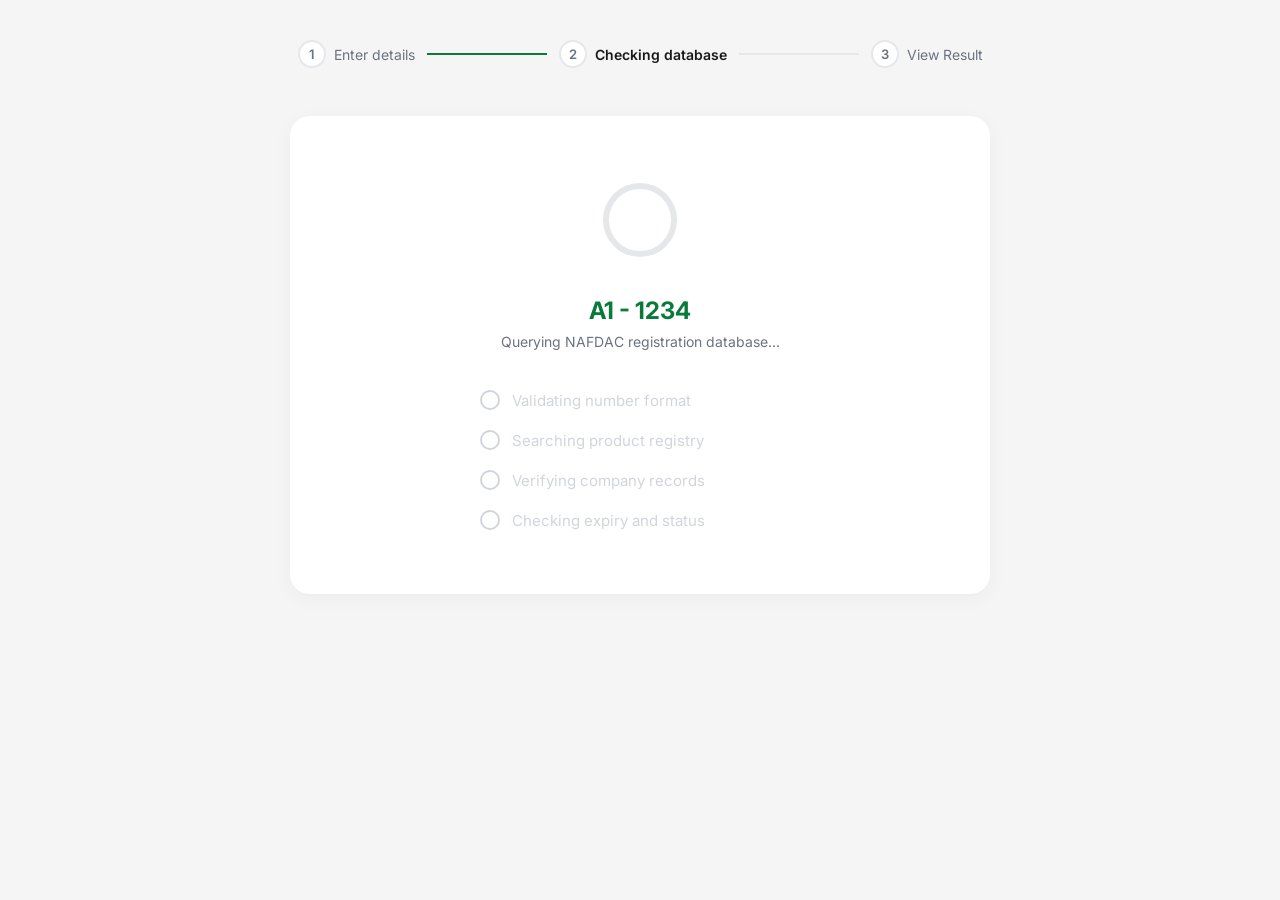
==== step2.html @ eadb8657 "feat(step2): add checking database loader page with animations" ====
<!DOCTYPE html>
<html lang="en">
<head>
<meta charset="UTF-8">
<meta name="viewport" content="width=device-width, initial-scale=1.0">
<title>Checking Database - Verifyd</title>
<link rel="preconnect" href="https://fonts.googleapis.com">
<link rel="preconnect" href="https://fonts.gstatic.com" crossorigin>
<link href="https://fonts.googleapis.com/css2?family=Inter:wght@400;500;600;700&display=swap" rel="stylesheet">
<link rel="stylesheet" href="./css/step2.css">
</head>
<body>
  <div class="container">

    <!-- Logo -->
    <!-- <div class="logo">
      <svg width="24" height="20" viewBox="0 0 24 20" fill="none">
        <path d="M2 10L8 16L22 2" stroke="#0a7a3b" stroke-width="3" stroke-linecap="round" stroke-linejoin="round"/>
        <path d="M8 16L12 20L18 12" stroke="#1a1a1a" stroke-width="3" stroke-linecap="round" stroke-linejoin="round"/>
      </svg>
      <span>verifyd</span>
    </div> -->

    <!-- Stepper -->
    <div class="stepper">
      <div class="step completed">
        <div class="step-number">1</div>
        <span>Enter details</span>
      </div>
      <div class="step-line completed"></div>
      <div class="step active">
        <div class="step-number">2</div>
        <span>Checking database</span>
      </div>
      <div class="step-line"></div>
      <div class="step">
        <div class="step-number">3</div>
        <span>View Result</span>
      </div>
    </div>

    <!-- Main Card -->
    <div class="card">
      <!-- Circular Loader -->
      <div class="loader-wrapper">
        <svg class="loader" width="80" height="80" viewBox="0 0 80 80">
          <circle class="loader-bg" cx="40" cy="40" r="34"></circle>
          <circle class="loader-progress" cx="40" cy="40" r="34"></circle>
        </svg>
      </div>

      <!-- NAFDAC Number -->
      <h2 class="nafdac-number">A1 - 1234</h2>
      <p class="subtext">Querying NAFDAC registration database...</p>

      <!-- Steps List -->
      <div class="steps-list">
        <div class="step-item" data-step="0">
          <div class="step-circle"></div>
          <span>Validating number format</span>
        </div>
        <div class="step-item" data-step="1">
          <div class="step-circle"></div>
          <span>Searching product registry</span>
        </div>
        <div class="step-item" data-step="2">
          <div class="step-circle"></div>
          <span>Verifying company records</span>
        </div>
        <div class="step-item" data-step="3">
          <div class="step-circle"></div>
          <span>Checking expiry and status</span>
        </div>
      </div>
    </div>
  </div>

<script src="./css/step2.css"></script>
</body>
</html>
---- css/step2.css ----
:root {
  --bg: #f5f5f5;
  --card-bg: #ffffff;
  --green: #0a7a3b;
  --text-dark: #1a1a1a;
  --text-gray: #6b7280;
  --border: #e5e7eb;
  --radius: 20px;
}

* { margin: 0; padding: 0; box-sizing: border-box; }

body {
  font-family: 'Inter', -apple-system, BlinkMacSystemFont, sans-serif;
  background: var(--bg);
  color: var(--text-dark);
  padding: 40px 20px;
  min-height: 100vh;
}

.container {
  max-width: 700px;
  margin: 0 auto;
}

/* Logo */
/* .logo {
  display: flex;
  align-items: center;
  gap: 8px;
  font-size: 24px;
  font-weight: 700;
  margin-bottom: 40px;
} */

/* Stepper */
.stepper {
  display: flex;
  align-items: center;
  justify-content: center;
  gap: 12px;
  margin-bottom: 48px;
  font-size: 14px;
  color: var(--text-gray);
}
.step {
  display: flex;
  align-items: center;
  gap: 8px;
}
.step-number {
  width: 28px;
  height: 28px;
  border-radius: 50%;
  display: grid;
  place-items: center;
  font-weight: 600;
  font-size: 13px;
  border: 2px solid var(--border);
  background: white;
}
.step.active.step-number {
  background: var(--green);
  color: white;
  border-color: var(--green);
}
.step.completed.step-number {
  background: var(--green);
  color: white;
  border-color: var(--green);
}
.step.active span { color: var(--text-dark); font-weight: 600; }
.step-line {
  width: 120px;
  height: 2px;
  background: var(--border);
}
.step-line.completed { background: var(--green); }

/* Card */
.card {
  background: var(--card-bg);
  border-radius: var(--radius);
  padding: 64px 48px;
  text-align: center;
  box-shadow: 0 4px 20px rgba(0,0,0,0.04);
}

/* Loader */
.loader-wrapper {
  margin-bottom: 32px;
}
.loader {
  transform: rotate(-90deg);
}
.loader-bg {
  fill: none;
  stroke: #e5e7eb;
  stroke-width: 6;
}
.loader-progress {
  fill: none;
  stroke: var(--green);
  stroke-width: 6;
  stroke-linecap: round;
  stroke-dasharray: 214;
  stroke-dashoffset: 214;
  transition: stroke-dashoffset 0.3s ease;
}

/* Text */
.nafdac-number {
  font-size: 24px;
  font-weight: 700;
  color: var(--green);
  margin-bottom: 8px;
}
.subtext {
  font-size: 14px;
  color: var(--text-gray);
  margin-bottom: 40px;
}

/* Steps List */
.steps-list {
  display: flex;
  flex-direction: column;
  gap: 20px;
  max-width: 320px;
  margin: 0 auto;
  text-align: left;
}
.step-item {
  display: flex;
  align-items: center;
  gap: 12px;
  font-size: 15px;
  color: #d1d5db;
  transition: color 0.3s;
}
.step-item.active {
  color: var(--text-dark);
  font-weight: 500;
}
.step-item.completed {
  color: var(--text-dark);
}
.step-circle {
  width: 20px;
  height: 20px;
  border: 2px solid #d1d5db;
  border-radius: 50%;
  flex-shrink: 0;
  transition: all 0.3s;
}
.step-item.active.step-circle {
  border-color: var(--green);
  background: var(--green);
  position: relative;
}
.step-item.active.step-circle::after {
  content: "";
  width: 8px;
  height: 8px;
  background: white;
  border-radius: 50%;
  position: absolute;
  top: 50%;
  left: 50%;
  transform: translate(-50%, -50%);
}
.step-item.completed.step-circle {
  border-color: var(--green);
  background: var(--green);
}
.step-item.completed.step-circle::after {
  content: "✓";
  color: white;
  font-size: 12px;
  position: absolute;
  top: 50%;
  left: 50%;
  transform: translate(-50%, -50%);
}

@media (max-width: 600px) {
 .card { padding: 48px 24px; }
 .step-line { width: 60px; }
}
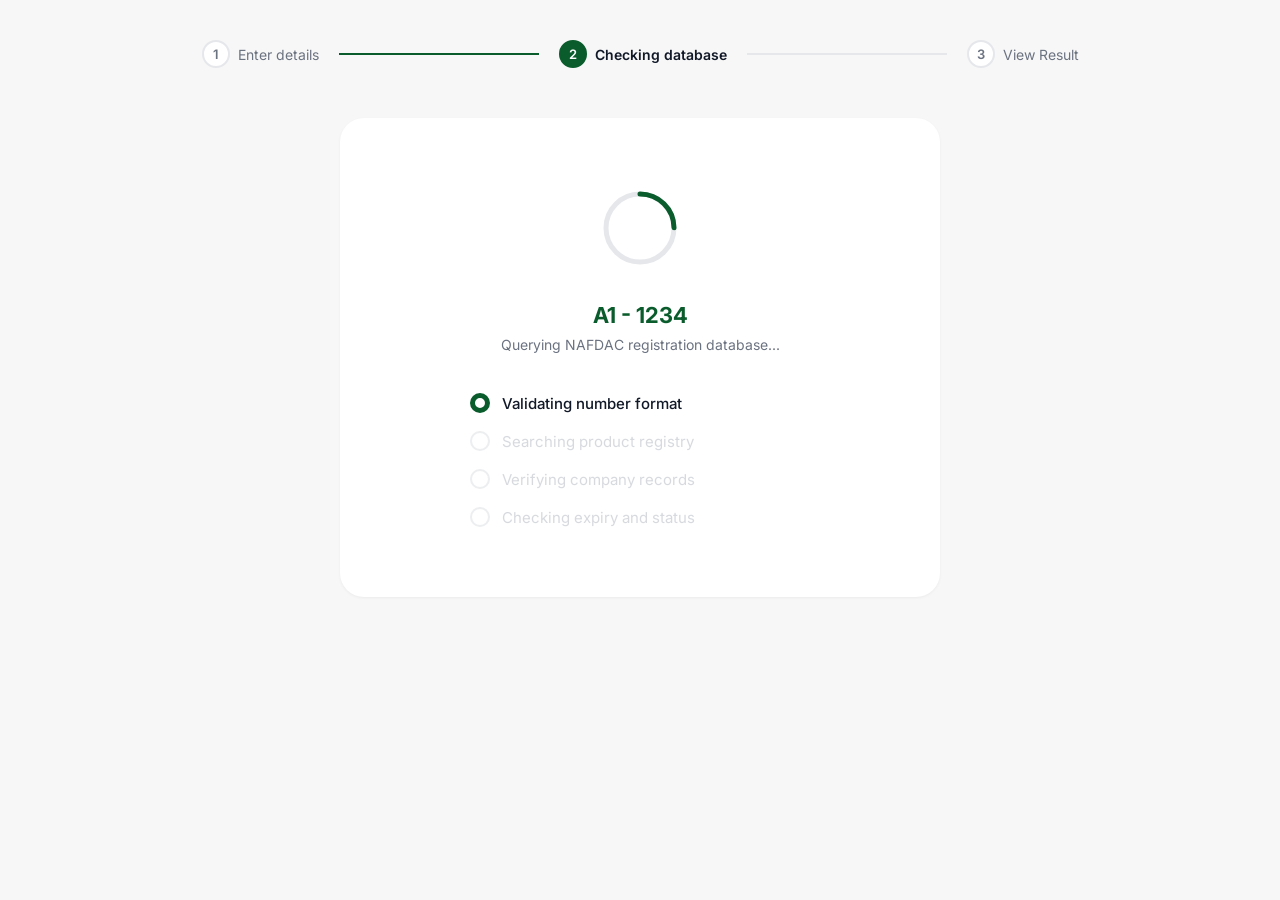
==== commit fcae3474: "feat: implement 3-step verification flow with index, step2, step3 pages" ====
--- a/step2.html
+++ b/step2.html
@@ -4,77 +4,68 @@
 <meta charset="UTF-8">
 <meta name="viewport" content="width=device-width, initial-scale=1.0">
 <title>Checking Database - Verifyd</title>
-<link rel="preconnect" href="https://fonts.googleapis.com">
-<link rel="preconnect" href="https://fonts.gstatic.com" crossorigin>
 <link href="https://fonts.googleapis.com/css2?family=Inter:wght@400;500;600;700&display=swap" rel="stylesheet">
-<link rel="stylesheet" href="./css/step2.css">
+<link rel="stylesheet" href="css/style.css">
 </head>
 <body>
   <div class="container">
-
     <!-- Logo -->
-    <!-- <div class="logo">
-      <svg width="24" height="20" viewBox="0 0 24 20" fill="none">
-        <path d="M2 10L8 16L22 2" stroke="#0a7a3b" stroke-width="3" stroke-linecap="round" stroke-linejoin="round"/>
-        <path d="M8 16L12 20L18 12" stroke="#1a1a1a" stroke-width="3" stroke-linecap="round" stroke-linejoin="round"/>
-      </svg>
-      <span>verifyd</span>
-    </div> -->
+    
 
     <!-- Stepper -->
     <div class="stepper">
       <div class="step completed">
-        <div class="step-number">1</div>
+        <div class="step-num">1</div>
         <span>Enter details</span>
       </div>
       <div class="step-line completed"></div>
       <div class="step active">
-        <div class="step-number">2</div>
+        <div class="step-num">2</div>
         <span>Checking database</span>
       </div>
       <div class="step-line"></div>
       <div class="step">
-        <div class="step-number">3</div>
+        <div class="step-num">3</div>
         <span>View Result</span>
       </div>
     </div>
 
-    <!-- Main Card -->
-    <div class="card">
-      <!-- Circular Loader -->
-      <div class="loader-wrapper">
-        <svg class="loader" width="80" height="80" viewBox="0 0 80 80">
-          <circle class="loader-bg" cx="40" cy="40" r="34"></circle>
-          <circle class="loader-progress" cx="40" cy="40" r="34"></circle>
+    <!-- Center Card -->
+    <div class="loader-card">
+      <!-- Circular Progress -->
+      <div class="circle-loader">
+        <svg width="80" height="80" viewBox="0 0 80 80">
+          <circle cx="40" cy="40" r="34" fill="none" stroke="#e5e7eb" stroke-width="5"/>
+          <circle cx="40" cy="40" r="34" fill="none" stroke="#0a5c2c" stroke-width="5" 
+                  stroke-dasharray="213" stroke-dashoffset="160" stroke-linecap="round"
+                  transform="rotate(-90 40 40)" class="progress-circle"/>
         </svg>
       </div>
 
-      <!-- NAFDAC Number -->
-      <h2 class="nafdac-number">A1 - 1234</h2>
-      <p class="subtext">Querying NAFDAC registration database...</p>
+      <h2 class="nafdac-number" id="nafdac-display">A1 - 1234</h2>
+      <p class="loader-text">Querying NAFDAC registration database...</p>
 
-      <!-- Steps List -->
-      <div class="steps-list">
-        <div class="step-item" data-step="0">
-          <div class="step-circle"></div>
+      <!-- Checklist -->
+      <div class="checklist">
+        <div class="check-item active" id="check-1">
+          <div class="check-circle"></div>
           <span>Validating number format</span>
         </div>
-        <div class="step-item" data-step="1">
-          <div class="step-circle"></div>
+        <div class="check-item" id="check-2">
+          <div class="check-circle"></div>
           <span>Searching product registry</span>
         </div>
-        <div class="step-item" data-step="2">
-          <div class="step-circle"></div>
+        <div class="check-item" id="check-3">
+          <div class="check-circle"></div>
           <span>Verifying company records</span>
         </div>
-        <div class="step-item" data-step="3">
-          <div class="step-circle"></div>
+        <div class="check-item" id="check-4">
+          <div class="check-circle"></div>
           <span>Checking expiry and status</span>
         </div>
       </div>
     </div>
   </div>
-
-<script src="./css/step2.css"></script>
+<script src="js/step2.js"></script>
 </body>
 </html>
--- a/css/style.css
+++ b/css/style.css
@@ -0,0 +1,619 @@
+:root {
+  --bg: #f7f7f7;
+  --white: #fff;
+  --green: #0a5c2c;
+  --green-dark: #0f2a1a;
+  --text: #111827;
+  --gray: #6b7280;
+  --border: #e5e7eb;
+  --red: #ef4444;
+  --yellow: #f59e0b;
+}
+
+* { margin: 0; padding: 0; box-sizing: border-box; }
+
+body {
+  font-family: 'Inter', sans-serif;
+  background: var(--bg);
+  color: var(--text);
+  padding: 40px 20px;
+}
+
+.container { max-width: 1200px; margin: 0 auto; }
+
+/* Stepper */
+.stepper {
+  display: flex;
+  justify-content: center;
+  align-items: center;
+  gap: 20px;
+  margin-bottom: 50px;
+  font-size: 14px;
+  color: var(--gray);
+}
+.step { display: flex; align-items: center; gap: 8px; }
+.step-num {
+  width: 28px;
+  height: 28px;
+  border-radius: 50%;
+  border: 2px solid var(--border);
+  display: grid;
+  place-items: center;
+  font-weight: 600;
+  font-size: 13px;
+  background: white;
+}
+.step.active .step-num {
+  background: var(--green);
+  border-color: var(--green);
+  color: white;
+}
+.step.active span { color: var(--text); font-weight: 600; }
+.step-line { width: 200px; height: 2px; background: var(--border); }
+
+/* Grid */
+.grid {
+  display: grid;
+  grid-template-columns: 1fr 380px;
+  gap: 24px;
+  align-items: start;
+}
+
+/* Left Form Card */
+.form-card {
+  background: var(--white);
+  border-radius: 20px;
+  padding: 36px;
+  box-shadow: 0 1px 3px rgba(0,0,0,0.05);
+}
+.step-label {
+  font-size: 11px;
+  font-weight: 700;
+  color: var(--green);
+  letter-spacing: 0.5px;
+  margin-bottom: 10px;
+}
+.form-card h1 {
+  font-size: 28px;
+  font-weight: 700;
+  margin-bottom: 8px;
+}
+.subtitle {
+  color: var(--gray);
+  font-size: 14px;
+  margin-bottom: 28px;
+}
+
+.field { margin-bottom: 20px; }
+.field label {
+  display: block;
+  font-size: 12px;
+  font-weight: 600;
+  margin-bottom: 6px;
+  text-transform: uppercase;
+  letter-spacing: 0.3px;
+}
+.field label span {
+  font-weight: 400;
+  color: var(--gray);
+  text-transform: none;
+  margin-left: 4px;
+}
+.field input {
+  width: 100%;
+  padding: 12px 14px;
+  border: 1.5px solid var(--border);
+  border-radius: 8px;
+  font-size: 14px;
+  font-family: inherit;
+}
+.field input:focus {
+  outline: none;
+  border-color: var(--green);
+}
+.field small {
+  display: block;
+  font-size: 12px;
+  color: var(--gray);
+  margin-top: 6px;
+}
+
+.nafdac-wrap {
+  display: flex;
+  border: 1.5px solid var(--border);
+  border-radius: 8px;
+  overflow: hidden;
+}
+.nafdac-wrap span {
+  padding: 12px 14px;
+  background: #f9fafb;
+  font-size: 12px;
+  font-weight: 600;
+  color: var(--gray);
+  border-right: 1.5px solid var(--border);
+}
+.nafdac-wrap input {
+  border: none;
+  flex: 1;
+}
+.nafdac-wrap:focus-within { border-color: var(--green); }
+
+.row {
+  display: grid;
+  grid-template-columns: 1fr 1fr;
+  gap: 16px;
+}
+
+.detect {
+  background: none;
+  border: none;
+  color: var(--green);
+  font-size: 13px;
+  font-weight: 600;
+  cursor: pointer;
+  display: flex;
+  align-items: center;
+  gap: 5px;
+  margin-bottom: 24px;
+  padding: 0;
+}
+
+.btn-verify {
+  width: 100%;
+  padding: 14px;
+  background: var(--green);
+  color: white;
+  border: none;
+  border-radius: 8px;
+  font-size: 15px;
+  font-weight: 600;
+  cursor: pointer;
+  margin-bottom: 14px;
+}
+.btn-verify:hover { opacity: 0.9; }
+
+.btn-scan {
+  width: 100%;
+  padding: 14px;
+  background: white;
+  border: 1.5px dashed var(--border);
+  border-radius: 8px;
+  display: flex;
+  align-items: center;
+  gap: 12px;
+  cursor: pointer;
+  text-align: left;
+}
+.btn-scan strong { display: block; font-size: 14px; }
+.btn-scan span { font-size: 12px; color: var(--gray); font-weight: 400; }
+
+.footer {
+  display: flex;
+  justify-content: center;
+  gap: 8px;
+  font-size: 11px;
+  color: var(--gray);
+  margin-top: 28px;
+}
+
+/* Right Column */
+.right-col { display: flex; flex-direction: column; gap: 24px; }
+
+/* Stats Card */
+.stats-card {
+  background: var(--green-dark);
+  border-radius: 20px;
+  padding: 28px 24px;
+  color: white;
+}
+.stats-top {
+  display: flex;
+  align-items: center;
+  gap: 6px;
+  font-size: 11px;
+  font-weight: 700;
+  letter-spacing: 0.5px;
+  opacity: 0.8;
+  margin-bottom: 10px;
+}
+.dot {
+  width: 6px;
+  height: 6px;
+  background: #22c55e;
+  border-radius: 50%;
+}
+.stats-card h2 {
+  font-size: 40px;
+  font-weight: 700;
+  line-height: 1;
+}
+.stats-sub {
+  font-size: 13px;
+  opacity: 0.7;
+  margin-bottom: 28px;
+}
+
+.stat {
+  display: flex;
+  justify-content: space-between;
+  align-items: flex-end;
+  margin-bottom: 8px;
+}
+.stat-label {
+  font-size: 12px;
+  opacity: 0.7;
+  margin-bottom: 2px;
+  text-transform: uppercase;
+}
+.stat-num {
+  font-size: 20px;
+  font-weight: 700;
+}
+.stat-pct {
+  font-size: 13px;
+  font-weight: 600;
+}
+.stat-pct.green { color: #22c55e; }
+.stat-pct.red { color: #ef4444; }
+.stat-pct.yellow { color: var(--yellow); }
+
+.bar {
+  height: 4px;
+  background: rgba(255,255,255,0.15);
+  border-radius: 2px;
+  margin-bottom: 22px;
+  overflow: hidden;
+}
+.fill {
+  height: 100%;
+  border-radius: 2px;
+}
+.fill.green { background: #22c55e; }
+.fill.red { background: #ef4444; }
+.fill.yellow { background: var(--yellow); }
+
+/* Last Checks Card */
+.checks-card {
+  background: var(--white);
+  border-radius: 20px;
+  padding: 22px;
+  box-shadow: 0 1px 3px rgba(0,0,0,0.05);
+}
+.checks-head {
+  display: flex;
+  justify-content: space-between;
+  align-items: center;
+  margin-bottom: 18px;
+  font-size: 14px;
+  font-weight: 600;
+}
+.tabs { display: flex; gap: 6px; }
+.tab {
+  padding: 6px 12px;
+  border: 1.5px solid var(--border);
+  background: white;
+  border-radius: 20px;
+  font-size: 12px;
+  font-weight: 500;
+  cursor: pointer;
+}
+.tab.active {
+  background: var(--text);
+  color: white;
+  border-color: var(--text);
+}
+
+.check {
+  display: flex;
+  justify-content: space-between;
+  padding: 14px 0;
+  border-bottom: 1px solid #f3f4f6;
+}
+.check:last-child { border-bottom: none; }
+.badge {
+  font-size: 11px;
+  font-weight: 600;
+  margin-bottom: 4px;
+}
+.badge.ok { color: var(--green); }
+.badge.bad { color: var(--red); }
+.check-name {
+  font-size: 14px;
+  font-weight: 600;
+  margin-bottom: 2px;
+}
+.check-meta {
+  font-size: 12px;
+  color: var(--gray);
+}
+.check-time {
+  font-size: 12px;
+  color: var(--gray);
+  white-space: nowrap;
+}
+
+@media (max-width: 1000px) {
+  .grid { grid-template-columns: 1fr; }
+  .step-line { width: 80px; }
+  .row { grid-template-columns: 1fr; }
+}
+
+/* step2 */
+/* Step 2 Loader Card */
+.loader-card {
+  background: white;
+  border-radius: 24px;
+  padding: 70px 50px;
+  text-align: center;
+  box-shadow: 0 1px 3px rgba(0,0,0,0.05);
+  max-width: 600px;
+  margin: 0 auto;
+}
+
+.circle-loader {
+  margin: 0 auto 30px;
+}
+
+.progress-circle {
+  animation: draw 8s ease-in-out;
+}
+
+@keyframes draw {
+  from { stroke-dashoffset: 213; }
+  to { stroke-dashoffset: 0; }
+}
+
+.nafdac-number {
+  font-size: 22px;
+  font-weight: 700;
+  color: #0a5c2c;
+  margin-bottom: 8px;
+}
+
+.loader-text {
+  font-size: 14px;
+  color: #6b7280;
+  margin-bottom: 40px;
+}
+
+/* Checklist */
+.checklist {
+  display: flex;
+  flex-direction: column;
+  gap: 18px;
+  text-align: left;
+  max-width: 340px;
+  margin: 0 auto;
+}
+
+.check-item {
+  display: flex;
+  align-items: center;
+  gap: 12px;
+  font-size: 15px;
+  color: #9ca3af;
+  opacity: 0.4;
+  transition: all 0.4s;
+}
+
+.check-circle {
+  width: 20px;
+  height: 20px;
+  border: 2px solid #d1d5db;
+  border-radius: 50%;
+  flex-shrink: 0;
+  transition: all 0.3s;
+}
+
+.check-item.active {
+  color: #111827;
+  opacity: 1;
+  font-weight: 500;
+}
+
+.check-item.active .check-circle {
+  border-color: #0a5c2c;
+  border-width: 5px;
+}
+
+.check-item.completed {
+  color: #111827;
+  opacity: 1;
+  font-weight: 500;
+}
+
+.check-item.completed .check-circle {
+  background: #0a5c2c;
+  border-color: #0a5c2c;
+  position: relative;
+}
+
+.check-item.completed .check-circle::after {
+  content: '';
+  position: absolute;
+  left: 6px;
+  top: 3px;
+  width: 5px;
+  height: 9px;
+  border: solid white;
+  border-width: 0 2px 2px 0;
+  transform: rotate(45deg);
+}
+
+.step-line.completed {
+  background: #0a5c2c;
+}
+
+/* step3 */
+/* Step 3 Result Page */
+.result-grid {
+  grid-template-columns: 1fr 340px;
+}
+
+.result-card {
+  background: white;
+  border-radius: 20px;
+  overflow: hidden;
+  box-shadow: 0 1px 3px rgba(0,0,0,0.05);
+}
+
+.success-header {
+  background: #f0f9f4;
+  padding: 28px 32px;
+  display: flex;
+  gap: 16px;
+  border-bottom: 1px solid #d1fae5;
+}
+
+.success-icon {
+  width: 48px;
+  height: 48px;
+  background: #0a5c2c;
+  border-radius: 50%;
+  display: grid;
+  place-items: center;
+  flex-shrink: 0;
+}
+
+.success-label {
+  font-size: 11px;
+  font-weight: 700;
+  letter-spacing: 0.5px;
+  color: #0a5c2c;
+  margin-bottom: 4px;
+}
+
+.product-title {
+  font-size: 20px;
+  font-weight: 700;
+  margin-bottom: 4px;
+  color: #111827;
+}
+
+.verified-meta {
+  font-size: 12px;
+  color: #6b7280;
+}
+
+/* Details List */
+.details {
+  padding: 0 32px;
+}
+
+.detail-row {
+  display: flex;
+  justify-content: space-between;
+  align-items: center;
+  padding: 18px 0;
+  border-bottom: 1px solid #f3f4f6;
+}
+
+.detail-row:last-of-type {
+  border-bottom: none;
+}
+
+.detail-label {
+  font-size: 14px;
+  color: #6b7280;
+}
+
+.detail-value {
+  font-size: 14px;
+  font-weight: 600;
+  text-align: right;
+  color: #111827;
+}
+
+.detail-value.green {
+  color: #0a5c2c;
+}
+
+.badge-valid {
+  background: #dcfce7;
+  color: #0a5c2c;
+  padding: 6px 12px;
+  border-radius: 20px;
+  font-size: 12px;
+  font-weight: 600;
+}
+
+/* Actions */
+.actions {
+  background: #fef2f2;
+  padding: 24px 32px;
+  display: flex;
+  gap: 12px;
+}
+
+.btn-share {
+  flex: 1;
+  padding: 14px;
+  background: #0a5c2c;
+  color: white;
+  border: none;
+  border-radius: 8px;
+  font-weight: 600;
+  font-size: 14px;
+  cursor: pointer;
+}
+
+.btn-share:hover {
+  opacity: 0.9;
+}
+
+.btn-report {
+  flex: 1;
+  padding: 14px;
+  background: white;
+  color: #991b1b;
+  border: 1.5px solid #fecaca;
+  border-radius: 8px;
+  font-weight: 600;
+  font-size: 14px;
+  cursor: pointer;
+}
+
+.btn-report:hover {
+  background: #fff5f5;
+}
+
+/* Hotline Card */
+.hotline-card {
+  background: white;
+  border-radius: 20px;
+  padding: 28px 24px;
+  text-align: center;
+  box-shadow: 0 1px 3px rgba(0,0,0,0.05);
+}
+
+.hotline-label {
+  font-size: 12px;
+  font-weight: 700;
+  letter-spacing: 0.5px;
+  color: #6b7280;
+  margin-bottom: 8px;
+}
+
+.hotline-number {
+  font-size: 28px;
+  font-weight: 700;
+  color: #0a5c2c;
+  margin-bottom: 6px;
+}
+
+.hotline-note {
+  font-size: 12px;
+  color: #6b7280;
+}
+
+@media (max-width: 1000px) {
+  .result-grid {
+    grid-template-columns: 1fr;
+  }
+  .actions {
+    flex-direction: column;
+  }
+  .success-header, .details, .actions {
+    padding: 20px 24px;
+  }
+}
